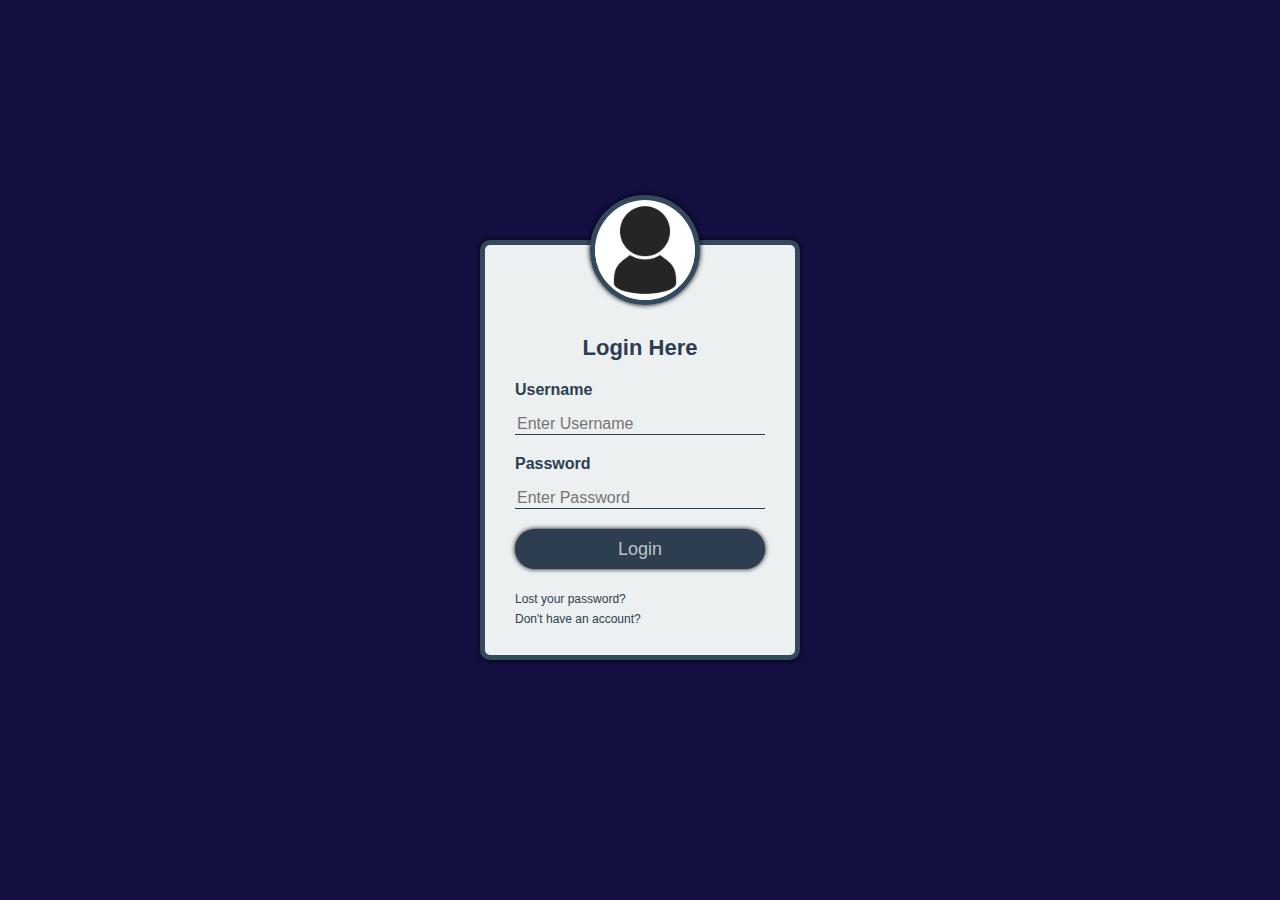
==== index.html @ fb71f6fc "Add files via upload" ====
<html>
    <head>
        <title>Login Page</title>
        <link rel="stylesheet" href="style.css">
    </head>
    <body>
        
        <div class="main-box">

            <img src="user.png" class="avatar" alt="avatar">

            <h1>Login Here</h1>

            <form>

                <label for="username">Username</label>
                <input type="text" name="username" placeholder="Enter Username">

                <label for="password">Password</label>
                <input type="password" name="password" placeholder="Enter Password">

                <input type="submit" value="Login">

                <a href="#">Lost your password?</a> <br>
                <a href="#">Don't have an account?</a>

            </form>

        </div>

    </body>
</html>
---- style.css ----
body {
    margin: 0;
    padding: 0;
    background-color: #130f40;
    background-position: center;
    font-family: sans-serif;
    color: #2c3e50;
}

.main-box {
    width: 320px;
    height: 420px;
    background-color: #ecf0f1;
    top: 50%;
    left: 50%;
    position: absolute;
    transform: translate(-50%, -50%);
    box-sizing: border-box;
    padding: 70px 30px;
    border: 5px solid #34495e;
    border-radius: 10px;
    box-shadow: 0px 0px 5px #000;
}

.avatar {
    width: 100px;
    height: 100px;
    position: absolute;
    top: -50px;
    left: calc(50% - 50px);
    border: 5px solid #34495e;
    border-radius: 50%;
    box-shadow: 0px 0px 5px #000;
}

h1 {
    margin: 0;
    padding: 20px 0 20px 0;
    text-align: center;
    font-size: 22px;
}

.main-box label {
    margin: 0;
    padding: 0;
    font-weight: bold;
}

.main-box input {
    width: 100%;
    margin-bottom: 20px;
}

.main-box input[type="text"], input[type="password"] {
    border: none;
    border-bottom: 1px solid #2c3e50;
    outline: none;
    background: none;
    color: #333333;
    font-size: 16px;
    margin-top: 15px;
}

.main-box input[type="submit"] {
    border: none;
    outline: none;
    height: 40px;
    background: #2c3e50;
    color: #bdc3c7;
    font-size: 18px;
    border-radius: 20px;
    box-shadow: 0px 0px 5px #000;
}

.main-box input[type="submit"]:hover {
    cursor: pointer;
    background: #130f40;
    color: #ecf0f1;
    transition: .5s;
}

.main-box a {
    text-decoration: none;
    font-size: 12px;
    line-height: 20px;
    color: #2c3e50;
}

.main-box a:hover {
    text-decoration: underline;
}
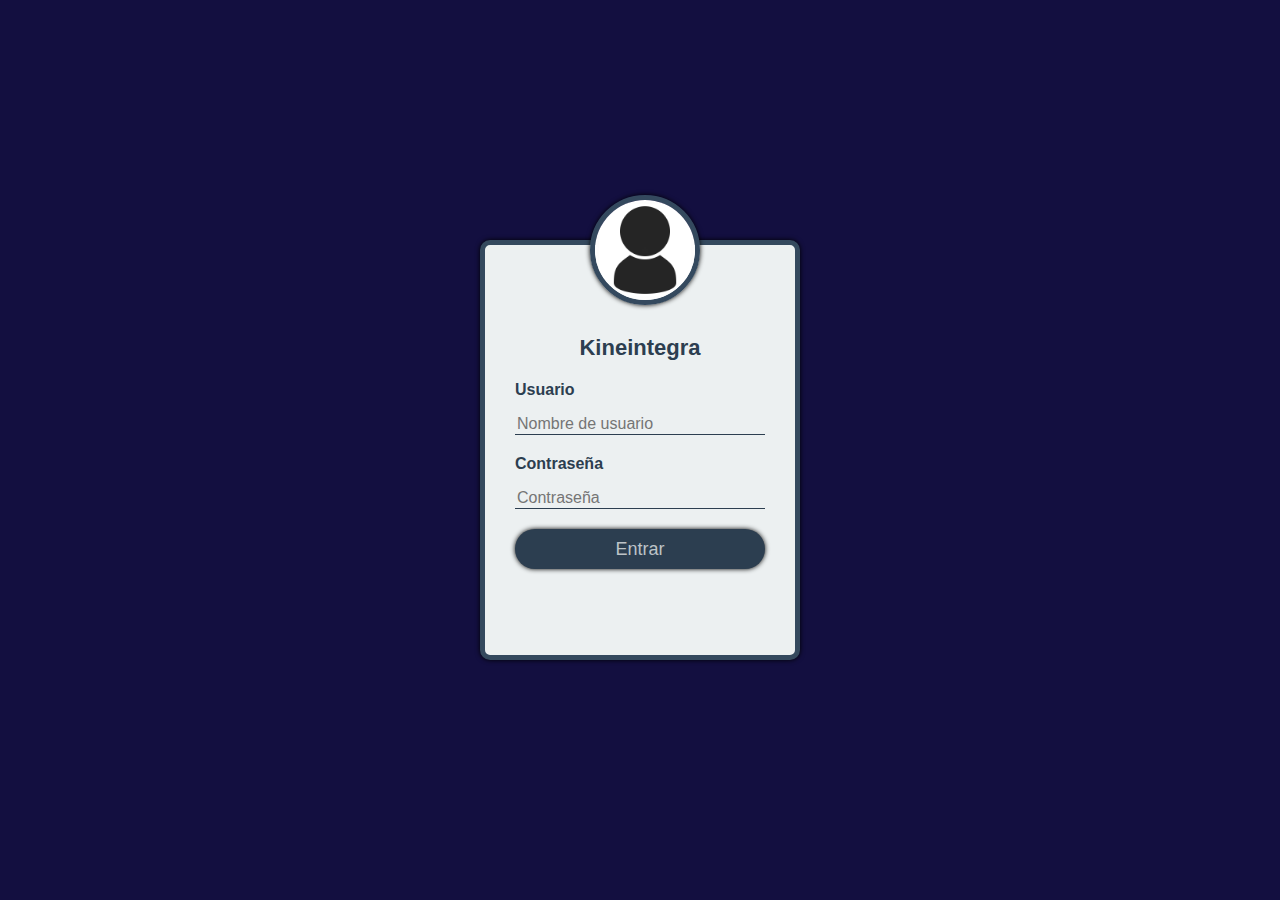
==== commit d53a432a: "Add files via upload" ====
--- a/index.html
+++ b/index.html
@@ -1,7 +1,7 @@
 <html>
     <head>
-        <title>Login Page</title>
-        <link rel="stylesheet" href="style.css">
+        <title>Kineintegra</title>
+        <link rel="stylesheet" href="css/style.css">
     </head>
     <body>
         
@@ -9,20 +9,18 @@
 
             <img src="user.png" class="avatar" alt="avatar">
 
-            <h1>Login Here</h1>
+            <h1>Kineintegra</h1>
 
-            <form>
+            <form method="post" action="pagina.html" id="form-login">
 
-                <label for="username">Username</label>
-                <input type="text" name="username" placeholder="Enter Username">
+                <label for="usuario">Usuario</label>
+                <input type="text" name="usuario" placeholder="Nombre de usuario" id="usuario">
 
-                <label for="password">Password</label>
-                <input type="password" name="password" placeholder="Enter Password">
+                <label for="password">Contraseña</label>
+                <input type="password" name="password" placeholder="Contraseña" id="Contraseña">
 
-                <input type="submit" value="Login">
+                <input type="submit" value="Entrar">
 
-                <a href="#">Lost your password?</a> <br>
-                <a href="#">Don't have an account?</a>
 
             </form>
 
--- a/css/style.css
+++ b/css/style.css
@@ -0,0 +1,91 @@
+body {
+    margin: 0;
+    padding: 0;
+    background-color: #130f40;
+    background-position: center;
+    font-family: sans-serif;
+    color: #2c3e50;
+}
+
+.main-box {
+    width: 320px;
+    height: 420px;
+    background-color: #ecf0f1;
+    top: 50%;
+    left: 50%;
+    position: absolute;
+    transform: translate(-50%, -50%);
+    box-sizing: border-box;
+    padding: 70px 30px;
+    border: 5px solid #34495e;
+    border-radius: 10px;
+    box-shadow: 0px 0px 5px #000;
+}
+
+.avatar {
+    width: 100px;
+    height: 100px;
+    position: absolute;
+    top: -50px;
+    left: calc(50% - 50px);
+    border: 5px solid #34495e;
+    border-radius: 50%;
+    box-shadow: 0px 0px 5px #000;
+}
+
+h1 {
+    margin: 0;
+    padding: 20px 0 20px 0;
+    text-align: center;
+    font-size: 22px;
+}
+
+.main-box label {
+    margin: 0;
+    padding: 0;
+    font-weight: bold;
+}
+
+.main-box input {
+    width: 100%;
+    margin-bottom: 20px;
+}
+
+.main-box input[type="text"], input[type="password"] {
+    border: none;
+    border-bottom: 1px solid #2c3e50;
+    outline: none;
+    background: none;
+    color: #333333;
+    font-size: 16px;
+    margin-top: 15px;
+}
+
+.main-box input[type="submit"] {
+    border: none;
+    outline: none;
+    height: 40px;
+    background: #2c3e50;
+    color: #bdc3c7;
+    font-size: 18px;
+    border-radius: 20px;
+    box-shadow: 0px 0px 5px #000;
+}
+
+.main-box input[type="submit"]:hover {
+    cursor: pointer;
+    background: #130f40;
+    color: #ecf0f1;
+    transition: .5s;
+}
+
+.main-box a {
+    text-decoration: none;
+    font-size: 12px;
+    line-height: 20px;
+    color: #2c3e50;
+}
+
+.main-box a:hover {
+    text-decoration: underline;
+}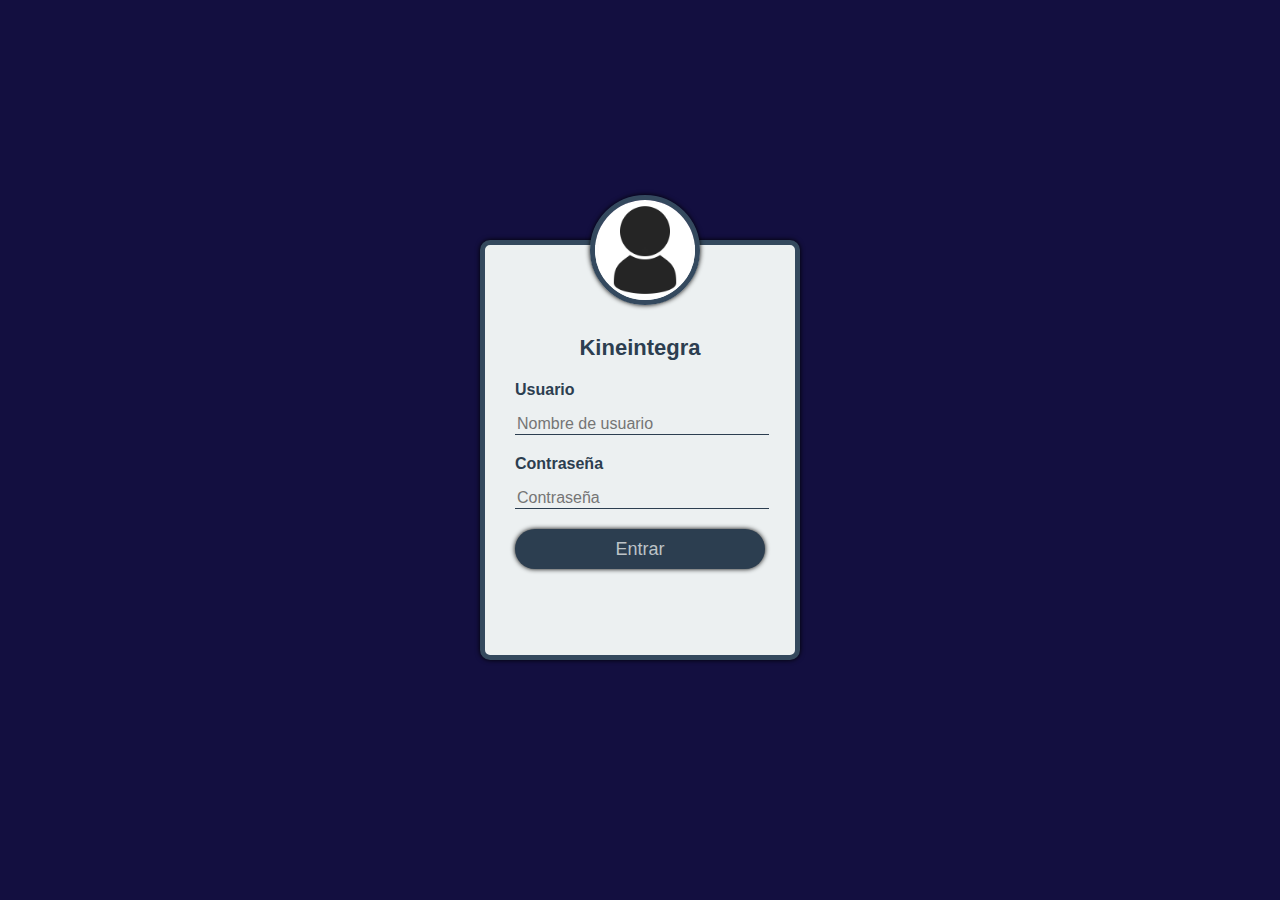
==== commit f6ba9dc1: "Add files via upload" ====
--- a/index.html
+++ b/index.html
@@ -1,30 +1,21 @@
+<!DOCTYPE html>
 <html>
-    <head>
-        <title>Kineintegra</title>
-        <link rel="stylesheet" href="css/style.css">
-    </head>
-    <body>
-        
-        <div class="main-box">
-
-            <img src="user.png" class="avatar" alt="avatar">
-
-            <h1>Kineintegra</h1>
-
-            <form method="post" action="pagina.html" id="form-login">
-
-                <label for="usuario">Usuario</label>
-                <input type="text" name="usuario" placeholder="Nombre de usuario" id="usuario">
-
-                <label for="password">Contraseña</label>
-                <input type="password" name="password" placeholder="Contraseña" id="Contraseña">
-
-                <input type="submit" value="Entrar">
-
-
-            </form>
-
-        </div>
-
-    </body>
-</html>+<head>
+    <title>Kineintegra</title>
+    <link rel="stylesheet" href="css/style.css">
+</head>
+<body>
+    <div class="main-box">
+        <img src="user.png" class="avatar" alt="avatar">
+        <h1>Kineintegra</h1>
+        <form id="form-login">
+            <label for="usuario">Usuario</label>
+            <input type="text" name="usuario" placeholder="Nombre de usuario" id="usuario" required>
+            <label for="password">Contraseña</label>
+            <input type="password" name="password" placeholder="Contraseña" id="password" required>
+            <input type="submit" value="Entrar">
+        </form>
+    </div>
+    <script src="js/login.js"></script>
+</body>
+</html>
